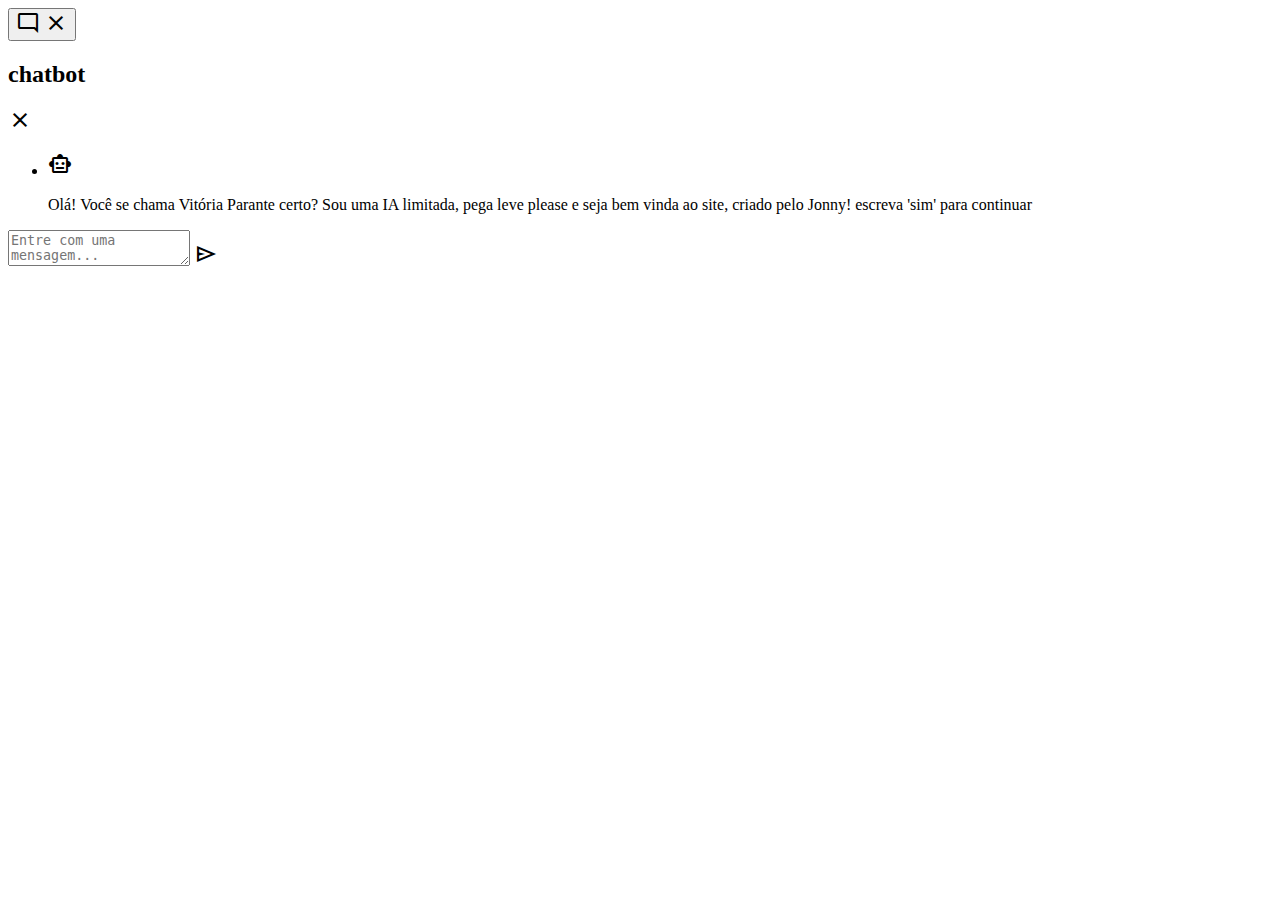
==== index.html @ c39f2bf5 "Add files via upload" ====
<!DOCTYPE html>
<html lang="pt-br">
  <head>
    <meta charset="UTF-8" />
    <meta name="viewport" content="width=device-width, initial-scale=1.0" />
    <link rel="stylesheet" href="style.css" />
    <link rel="stylesheet" href="reset.css" />
    <link rel="stylesheet" href="fonts.css" />
    <link rel="preconnect" href="https://fonts.googleapis.com" />
    <link rel="stylesheet" href="response.css" />
    <link rel="preconnect" href="https://fonts.gstatic.com" crossorigin />
    <link
      href="https://fonts.googleapis.com/css2?family=Philosopher:ital,wght@0,400;0,700;1,400;1,700&display=swap"
      rel="stylesheet"
    />
    <link
      rel="stylesheet"
      href="https://fonts.googleapis.com/css2?family=Material+Symbols+Outlined:opsz,wght,FILL,GRAD@24,400,0,0"
    />
    <script src="script.js" defer></script>
    <link
      rel="shortcut icon"
      href="imgs/Coracao sobre as gramas.png"
      type="image/x-icon"
    />
    <title>Vitória Lima</title>
  </head>
  <body class="show-chatbot">
    <button class="chatbot-toggler">
      <span class="material-symbols-outlined">mode_comment</span>
      <span class="material-symbols-outlined">close</span>
    </button>

    <div class="chatbot">
      <header>
        <h2>chatbot</h2>
        <span class="material-symbols-outlined">close</span>
      </header>
      <ul class="chatbox">
        <li class="chat incoming">
          <span class="material-symbols-outlined">smart_toy</span>
          <p>
            Olá! Você se chama Vitória Parante certo? Sou uma IA limitada, pega leve please e seja bem vinda ao site,
            criado pelo Jonny! escreva 'sim' para continuar
          </p>
        </li>
      </ul>
      <div class="chat-input">
        <textarea placeholder="Entre com uma mensagem..." required></textarea>
        <span id="send-btn" class="material-symbols-outlined">send</span>
      </div>
    </div>
  </body>
</html>
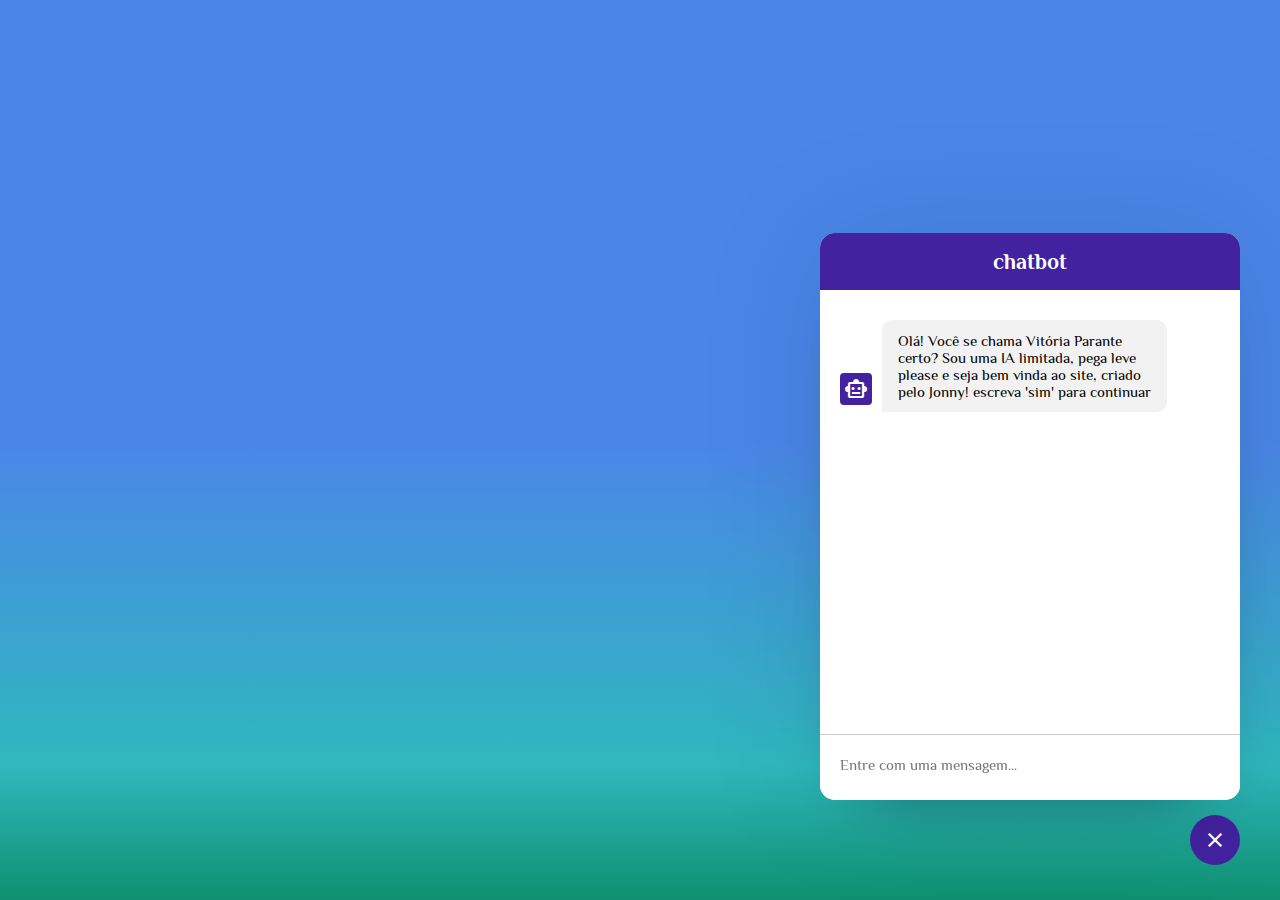
==== commit 067df626: "Add files via upload" ====
--- a/index.html
+++ b/index.html
@@ -3,11 +3,11 @@
   <head>
     <meta charset="UTF-8" />
     <meta name="viewport" content="width=device-width, initial-scale=1.0" />
-    <link rel="stylesheet" href="style.css" />
-    <link rel="stylesheet" href="reset.css" />
-    <link rel="stylesheet" href="fonts.css" />
+    <link rel="stylesheet" href="src/css/style.css" />
+    <link rel="stylesheet" href="src/css/reset.css" />
+    <link rel="stylesheet" href="src/css/fonts.css" />
+    <link rel="stylesheet" href="src/css/response.css" />
     <link rel="preconnect" href="https://fonts.googleapis.com" />
-    <link rel="stylesheet" href="response.css" />
     <link rel="preconnect" href="https://fonts.gstatic.com" crossorigin />
     <link
       href="https://fonts.googleapis.com/css2?family=Philosopher:ital,wght@0,400;0,700;1,400;1,700&display=swap"
@@ -17,7 +17,7 @@
       rel="stylesheet"
       href="https://fonts.googleapis.com/css2?family=Material+Symbols+Outlined:opsz,wght,FILL,GRAD@24,400,0,0"
     />
-    <script src="script.js" defer></script>
+    <script src="src/js/script.js" defer></script>
     <link
       rel="shortcut icon"
       href="imgs/Coracao sobre as gramas.png"
@@ -40,8 +40,9 @@
         <li class="chat incoming">
           <span class="material-symbols-outlined">smart_toy</span>
           <p>
-            Olá! Você se chama Vitória Parante certo? Sou uma IA limitada, pega leve please e seja bem vinda ao site,
-            criado pelo Jonny! escreva 'sim' para continuar
+            Olá! Você se chama Vitória Parante certo? Sou uma IA limitada, pega
+            leve please e seja bem vinda ao site, criado pelo Jonny! escreva
+            'sim' para continuar
           </p>
         </li>
       </ul>
--- a/src/css/style.css
+++ b/src/css/style.css
@@ -0,0 +1,154 @@
+body{
+    min-height: 100vh;
+    background: rgb(14,144,112);
+background: linear-gradient(0deg, rgba(14,144,112,1) 0%, rgba(47,184,190,1) 15%, rgba(74,134,232,1) 51%);}
+
+.chatbot-toggler{
+    position: fixed;
+    right: 40px;
+    bottom: 35px;
+    height: 50px;
+    width: 50px;
+    color: #fff;
+    border: none;
+    display: flex;
+    align-items: center;
+    justify-content: center;
+    outline: none;
+    cursor: pointer;
+    background: #42229f;
+    border-radius: 50%;
+}
+
+.chatbot-toggler span{
+    position: absolute;
+
+}
+.show-chatbot .chatbot-toggler span:first-child,
+.chatbot-toggler span:last-child{
+    opacity: 0;
+}
+
+.show-chatbot .chatbot-toggler span:last-child{
+    opacity: 1;
+}
+
+.chatbot{
+    position: fixed;
+    width: 420px;
+    right: 40px;
+    bottom: 100px;
+    transform: scale(0.5);
+    opacity: 0;
+    pointer-events: none;
+    overflow: hidden; /*Esconde o conteudo do container*/
+    background: #fff;
+    border-radius: 15px;
+    box-shadow: 0 0 128px 0 rgba(0, 0, 0, 0.1),
+    0 32px 64px -48px rgba(0, 0, 0, 0.5);
+}
+
+.show-chatbot .chatbot{
+    transform: scale(1);
+    opacity: 1;
+    pointer-events: auto;
+}
+
+.chatbot header{
+    background: #42229f;
+    padding: 16px 0;
+    text-align: center;
+    position: relative;
+}
+
+.chatbot header h2{
+    color: #fff;
+    font-size: 1.4rem;
+}
+
+.chatbot header span{
+    position: absolute;
+    right: 20px;
+    top: 50%;
+    color: #fff;
+    cursor: pointer;
+    display: none;
+    transform: translateY(-50%);
+}
+
+.chatbot .chatbox{
+    height: 510px;
+    overflow-y: auto; 
+    padding: 30px 20px 70px;
+}
+
+.chatbox .chat{
+    display: flex;
+}
+
+.chatbox .incoming span{
+    height: 32px;
+    width: 32px;
+    color: #fff;
+    align-self: flex-end;
+    background: #42229f;
+    text-align: center;
+    line-height: 32px;
+    border-radius: 4px;
+    margin: 0 10px 7px 0;
+}
+
+.chatbox .outgoing{
+    margin: 20px 0;
+    justify-content: flex-end;
+}
+
+.chatbox .chat p{
+    color: #fff;
+    padding: 12px 16px;
+    max-width: 75%;
+    font-size: 0.95rem;
+    border-radius: 10px 10px 0 10px;
+    background: #42229f;
+}
+
+.chatbox .incoming p{
+    color: black;
+    background: #f2f2f2;
+    border-radius: 10px 10px 10px 0;
+}
+
+.chatbot .chat-input{
+    position: absolute;
+    bottom: 0;
+    width: 100%;
+    display: flex;
+    gap: 5px;
+    background: #fff;
+    padding: 5px 20px;
+    border-top: 1px solid #ccc;
+}
+
+.chat-input textarea{
+    height: 55px;
+    width: 100%;
+    border: none;
+    outline: none;
+    font-size: 0.95rem;
+    resize: none;
+    padding: 16px 15px 16px 0;
+}
+
+.chat-input span{
+    align-self: flex-end;
+    height: 55px;
+    line-height: 55px;
+    color: #42229f;
+    font-size: 1.35rem;
+    cursor: pointer;
+    visibility: hidden;
+}
+
+.chat-input textarea:valid ~ span{
+    visibility: visible;
+}--- a/src/css/fonts.css
+++ b/src/css/fonts.css
@@ -0,0 +1,24 @@
+.philosopher-regular {
+    font-family: "Philosopher", sans-serif;
+    font-weight: 400;
+    font-style: normal;
+  }
+  
+  .philosopher-bold {
+    font-family: "Philosopher", sans-serif;
+    font-weight: 700;
+    font-style: normal;
+  }
+  
+  .philosopher-regular-italic {
+    font-family: "Philosopher", sans-serif;
+    font-weight: 400;
+    font-style: italic;
+  }
+  
+  .philosopher-bold-italic {
+    font-family: "Philosopher", sans-serif;
+    font-weight: 700;
+    font-style: italic;
+  }
+  --- a/src/css/response.css
+++ b/src/css/response.css
@@ -0,0 +1,16 @@
+@media (max-width: 490px) {
+    .chatbot{
+        right: 0;
+        bottom: 0;
+        width: 100%;
+        height: 100%;
+    }
+
+    .chatbot .chatbox{
+         height: 90%;
+    }
+
+    .chatbot header span{
+        display: block;
+    }
+}